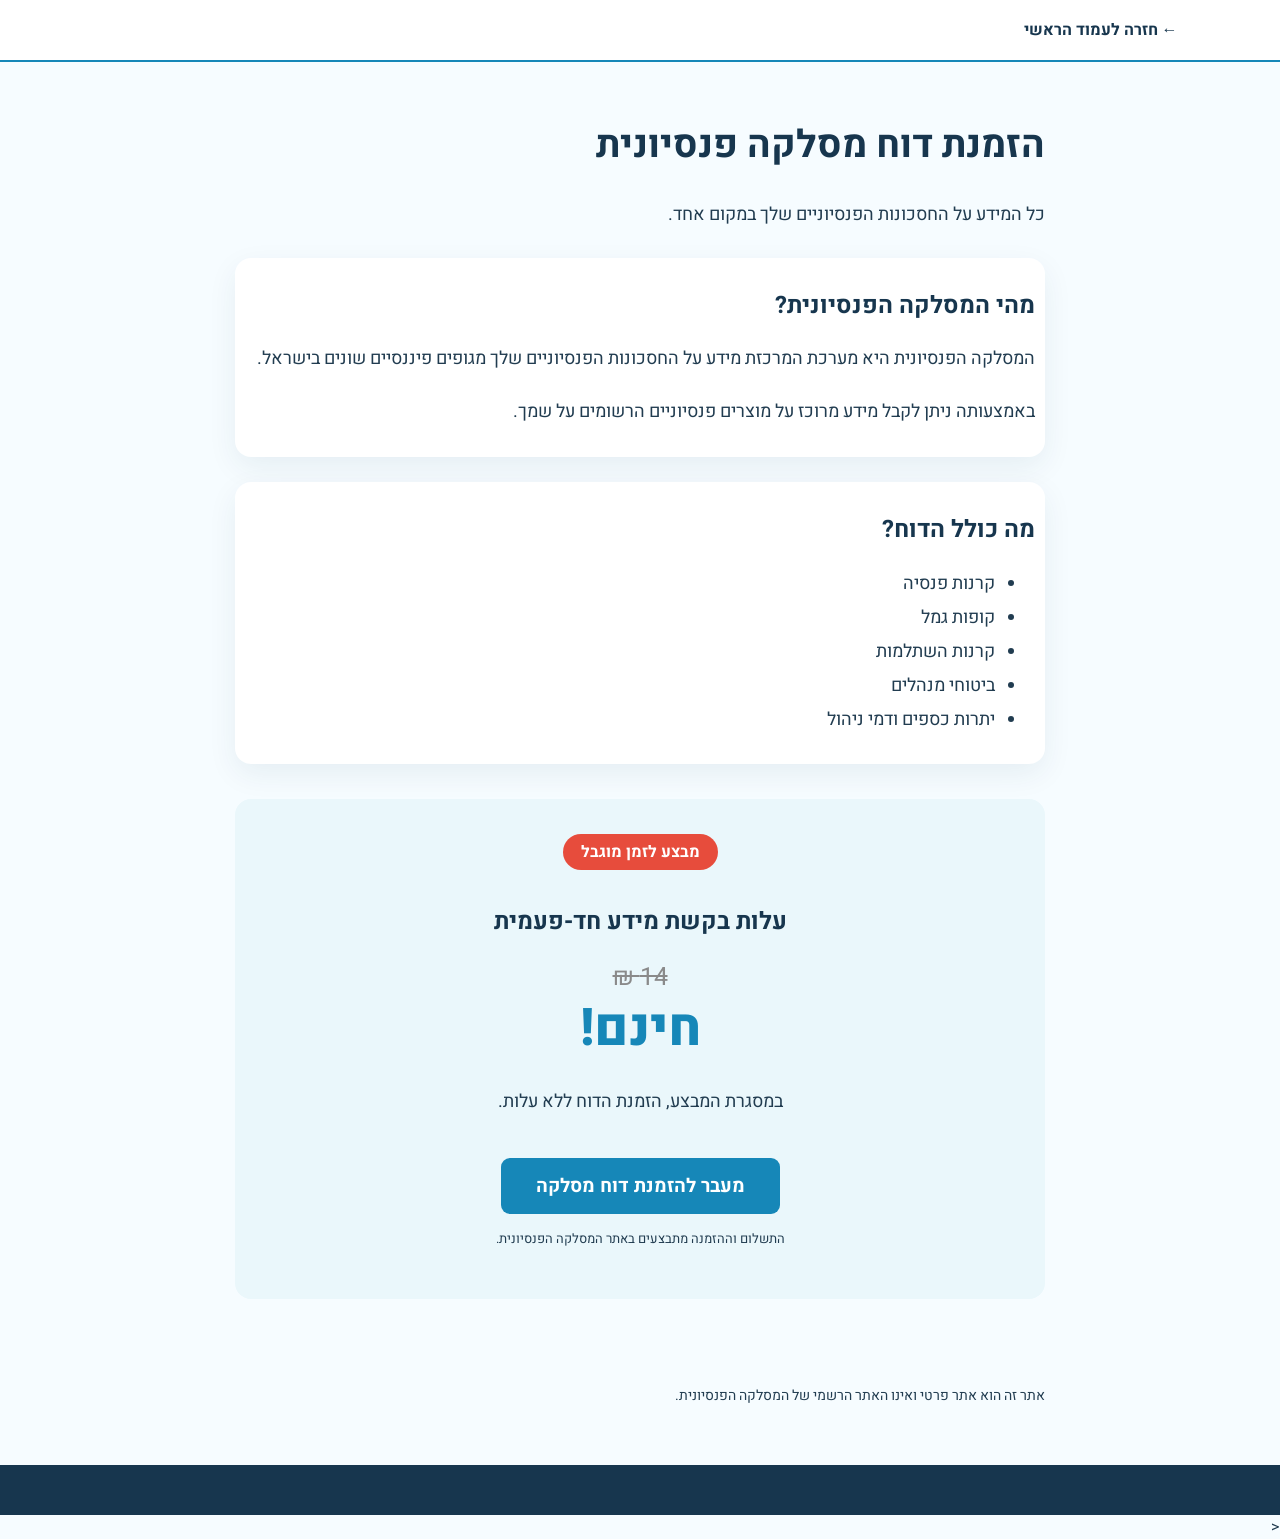
==== pension-report.html @ 01f2f9e6 "Add files via upload" ====
<!DOCTYPE html>
<html lang="he" dir="rtl">
<head>
    
<meta charset="UTF-8">
<meta name="viewport"
      content="width=device-width, initial-scale=1">

<title>הזמנת דוח פנסיוני</title>

<link href="https://fonts.googleapis.com/css2?family=Heebo:wght@400;500;600;700;800&display=swap"
      rel="stylesheet">

<style>
* {
    box-sizing: border-box;
}

body {
    margin: 0;
    font-family: Heebo, Arial, sans-serif;
    color: #213c50;
    background: #f6fcff;
}

header {
    background: white;
    padding: 18px 8%;
    border-bottom: 2px solid #1687b8;
}

header a {
    color: #17364e;
    text-decoration: none;
    font-weight: 700;
}

.container {
    max-width: 850px;
    margin: 55px auto;
    padding: 0 20px;
}

h1 {
    color: #17364e;
    font-size: 38px;
}

h2 {
    color: #17364e;
    font-size: 24px;
}

p, li {
    font-size: 18px;
    line-height: 1.9;
}

.info-box {
    background: white;
    border-radius: 16px;
    padding: 10px;
    margin: 25px 0;
    box-shadow: 0 10px 30px #143c5812;
}

.price-box {
    background: #eaf7fb;
    border-radius: 16px;
    padding: 35px;
    text-align: center;
    margin-top: 35px;
}

.sale-badge {
    display: inline-block;
    background: #e74c3c;
    color: white;
    font-size: 16px;
    font-weight: 700;
    padding: 6px 18px;
    border-radius: 30px;
    margin-bottom: 15px;
}

.old-price {
    font-size: 25px;
    color: #8a8a8a;
    text-decoration: line-through;
    margin-top: 10px;
}

.price {
    font-size: 52px;
    font-weight: 800;
    color: #1687b8;
    margin-top: -5px;
}

/* כפתור פתיחת הטופס */
.order-button {
    display: inline-block;
    background: #1687b8;
    color: white;
    padding: 14px 35px;
    border-radius: 9px;
    border: none;
    text-decoration: none;
    font-family: Heebo, Arial, sans-serif;
    font-size: 19px;
    font-weight: 700;
    margin-top: 20px;
    cursor: pointer;
    transition: background 0.2s ease;
}

.order-button:hover {
    background: #0e6e9a;
}

/* טופס הזמנה */
.order-form {
    max-width: 850px;
    margin: 0 auto;
    background: white;
    border-radius: 16px;
    padding: 35px;
    box-shadow: 0 10px 30px #143c5812;

    max-height: 0;
    overflow: hidden;
    opacity: 0;
    transform: translateY(-10px);

    transition:
        max-height 0.7s ease,
        opacity 0.5s ease,
        transform 0.6s ease,
        margin 0.6s ease,
        padding 0.6s ease;
}

.order-form.open {
    max-height: 1000px;
    opacity: 1;
    transform: translateY(0);
    margin-top: 25px;
}

.order-form h2 {
    margin-top: 0;
    margin-bottom: 8px;
}

.form-intro {
    font-size: 17px;
    line-height: 1.8;
    margin-bottom: 25px;
}

.form-grid {
    display: grid;
    grid-template-columns: 1fr 1fr;
    gap: 18px;
}

.form-group {
    display: flex;
    flex-direction: column;
}

.form-group label {
    font-size: 16px;
    font-weight: 600;
    color: #17364e;
    margin-bottom: 7px;
}

.form-group label span {
    color: #d9534f;
}

.form-group label small {
    color: #777;
    font-weight: 400;
}

.form-group input {
    width: 100%;
    padding: 13px 15px;
    border: 1px solid #ccdce4;
    border-radius: 9px;
    font-family: Heebo, Arial, sans-serif;
    font-size: 17px;
    color: #213c50;
    background: white;
    outline: none;
    transition: border-color 0.2s ease, box-shadow 0.2s ease;
}

.form-group input:focus {
    border-color: #1687b8;
    box-shadow: 0 0 0 3px #1687b81a;
}

.send-button {
    width: 100%;
    background: #1687b8;
    color: white;
    padding: 15px 30px;
    border: none;
    border-radius: 9px;
    font-family: Heebo, Arial, sans-serif;
    font-size: 19px;
    font-weight: 700;
    margin-top: 25px;
    cursor: pointer;
    transition: background 0.2s ease;
}

.send-button:hover {
    background: #0e6e9a;
}

.form-note {
    font-size: 13px;
    color: #777;
    margin-top: 15px;
    text-align: center;
}

footer {
    background: #17364e;
    color: white;
    text-align: center;
    padding: 25px;
}

@media(max-width: 600px) {

    h1 {
        font-size: 30px;
    }

    .container {
        margin: 30px auto;
    }

    .price-box {
        padding: 25px 20px;
    }

    .order-form {
        padding: 25px 20px;
    }

    .form-grid {
        grid-template-columns: 1fr;
    }

    .price {
        font-size: 45px;
    }
}
</style>
</head>

<body>

<header>
    <a href="index.html">← חזרה לעמוד הראשי</a>
</header>

<main class="container">

<h1>הזמנת דוח מסלקה פנסיונית</h1>

<p>
כל המידע על החסכונות הפנסיוניים שלך
במקום אחד.
</p>

<div class="info-box">
    <h2>מהי המסלקה הפנסיונית?</h2>

    <p>
    המסלקה הפנסיונית היא מערכת המרכזת
    מידע על החסכונות הפנסיוניים שלך
    מגופים פיננסיים שונים בישראל.
    </p>

    <p>
    באמצעותה ניתן לקבל מידע מרוכז
    על מוצרים פנסיוניים הרשומים על שמך.
    </p>
</div>

<div class="info-box">
    <h2>מה כולל הדוח?</h2>

    <ul>
        <li>קרנות פנסיה</li>
        <li>קופות גמל</li>
        <li>קרנות השתלמות</li>
        <li>ביטוחי מנהלים</li>
        <li>יתרות כספים ודמי ניהול</li>
    </ul>
</div>

<div class="price-box">

    <div class="sale-badge">מבצע לזמן מוגבל</div>

    <h2>עלות בקשת מידע חד-פעמית</h2>

    <div class="old-price">14 ₪</div>

    <div class="price">חינם!</div>

    <p>
        במסגרת המבצע, הזמנת הדוח ללא עלות.
    </p>

    <button type="button"
            class="order-button"
            onclick="openOrderForm()">
        מעבר להזמנת דוח מסלקה
    </button>

    <p style="font-size:13px">
        התשלום וההזמנה מתבצעים
        באתר המסלקה הפנסיונית.
    </p>

</div>


<!-- טופס הזמנת הדוח -->

<div id="orderForm" class="order-form">

    <h2>הזמנת דוח מסלקה פנסיונית</h2>

    <p class="form-intro">
        מלאו את הפרטים הבאים ונציג מטעמנו
        יחזור אליכם להמשך הטיפול בהזמנה.
    </p>

    <form action="YOUR_FORM_ENDPOINT" method="POST" onsubmit="return validateForm()">

        <div class="form-grid">

            <!-- שם פרטי -->
            <div class="form-group">
                <label for="firstName">
                    שם פרטי <span>*</span>
                </label>

                <input
                    type="text"
                    id="firstName"
                    name="firstName"
                    autocomplete="given-name"
                    minlength="2"
                    maxlength="20"
                    pattern="[א-תa-zA-ZÀ-ÿ\s\-]+"
                    title="יש להזין שם פרטי בלבד, ללא מספרים או תווים מיוחדים"
                    required>
            </div>


            <!-- שם משפחה -->
            <div class="form-group">
                <label for="lastName">
                    שם משפחה <span>*</span>
                </label>

                <input
                    type="text"
                    id="lastName"
                    name="lastName"
                    autocomplete="family-name"
                    minlength="2"
                    maxlength="30"
                    pattern="[א-תa-zA-ZÀ-ÿ\s\-]+"
                    title="יש להזין שם משפחה בלבד, ללא מספרים או תווים מיוחדים"
                    required>
            </div>


            <!-- תעודת זהות -->
            <div class="form-group">
                <label for="idNumber">
                    מספר תעודת זהות <span>*</span>
                </label>

                <input
                    type="text"
                    id="idNumber"
                    name="idNumber"
                    inputmode="numeric"
                    minlength="9"
                    maxlength="9"
                    pattern="[0-9]{9}"
                    title="יש להזין מספר תעודת זהות בעל 9 ספרות"
                    required>
            </div>


            <!-- טלפון -->
            <div class="form-group">
                <label for="phone">
                    מספר טלפון נייד <span>*</span>
                </label>

                <input
                    type="tel"
                    id="phone"
                    name="phone"
                    inputmode="numeric"
                    maxlength="10"
                    pattern="05[0-9]{8}"
                    title="יש להזין מספר טלפון נייד ישראלי תקין, לדוגמה 0501234567"
                    autocomplete="tel"
                    required>
            </div>


            <!-- עיר -->
            <div class="form-group">
                <label for="city">
                    עיר <span>*</span>
                </label>

                <input
                    type="text"
                    id="city"
                    name="city"
                    minlength="2"
                    maxlength="30"
                    pattern="[א-תa-zA-ZÀ-ÿ\s\-]+"
                    title="יש להזין שם עיר בלבד"
                    autocomplete="address-level2"
                    required>
            </div>


            <!-- רחוב -->
            <div class="form-group">
                <label for="street">
                    רחוב <span>*</span>
                </label>

                <input
                    type="text"
                    id="street"
                    name="street"
                    minlength="2"
                    maxlength="40"
                    pattern="[א-תa-zA-ZÀ-ÿ\s\-]+"
                    title="יש להזין שם רחוב בלבד"
                    autocomplete="street-address"
                    required>
            </div>


            <!-- מספר בית -->
            <div class="form-group">
                <label for="houseNumber">
                    מספר בית <span>*</span>
                </label>

                <input
                    type="text"
                    id="houseNumber"
                    name="houseNumber"
                    inputmode="numeric"
                    maxlength="4"
                    pattern="[0-9]{1,4}"
                    title="יש להזין מספר בית בלבד, עד 4 ספרות"
                    required>
            </div>


            <!-- מייל -->
            <div class="form-group">
                <label for="email">
                    כתובת מייל
                    <small>(אופציונלי)</small>
                </label>

                <input
                    type="email"
                    id="email"
                    name="email"
                    maxlength="100"
                    autocomplete="email">
            </div>

        </div>


        <button type="submit" class="send-button">
            שליחת פרטים
        </button>

        <p class="form-note">
            השדות המסומנים בכוכבית (*) הם שדות חובה.
        </p>

    </form>

</div>


<p style="font-size:14px">
אתר זה הוא אתר פרטי ואינו האתר הרשמי
של המסלקה הפנסיונית.
</p>

</main>

<footer>
</footer>


<<script>

function openOrderForm() {

    const form = document.getElementById("orderForm");

    form.classList.toggle("open");

    if (form.classList.contains("open")) {

        setTimeout(function() {

            form.scrollIntoView({
                behavior: "smooth",
                block: "start"
            });

        }, 150);

    }
}


/* הגבלת הקלדה בשדות */

document.getElementById("firstName").addEventListener("input", function () {
    this.value = this.value.replace(/[^א-תa-zA-ZÀ-ÿ\s\-]/g, "");
});

document.getElementById("lastName").addEventListener("input", function () {
    this.value = this.value.replace(/[^א-תa-zA-ZÀ-ÿ\s\-]/g, "");
});

document.getElementById("city").addEventListener("input", function () {
    this.value = this.value.replace(/[^א-תa-zA-ZÀ-ÿ\s\-]/g, "");
});

document.getElementById("street").addEventListener("input", function () {
    this.value = this.value.replace(/[^א-תa-zA-ZÀ-ÿ\s\-]/g, "");
});

document.getElementById("idNumber").addEventListener("input", function () {
    this.value = this.value.replace(/\D/g, "").slice(0, 9);
});

document.getElementById("phone").addEventListener("input", function () {
    this.value = this.value.replace(/\D/g, "").slice(0, 10);
});

document.getElementById("houseNumber").addEventListener("input", function () {
    this.value = this.value.replace(/\D/g, "").slice(0, 4);
});


/* בדיקה נוספת לפני שליחה */

function validateForm() {

    const id = document.getElementById("idNumber").value;
    const phone = document.getElementById("phone").value;

    if (id.length !== 9) {
        alert("יש להזין מספר תעודת זהות בעל 9 ספרות.");
        return false;
    }

    if (!/^05\d{8}$/.test(phone)) {
        alert("יש להזין מספר טלפון נייד ישראלי תקין.");
        return false;
    }

    return true;
}

</script>

</body>
</html>
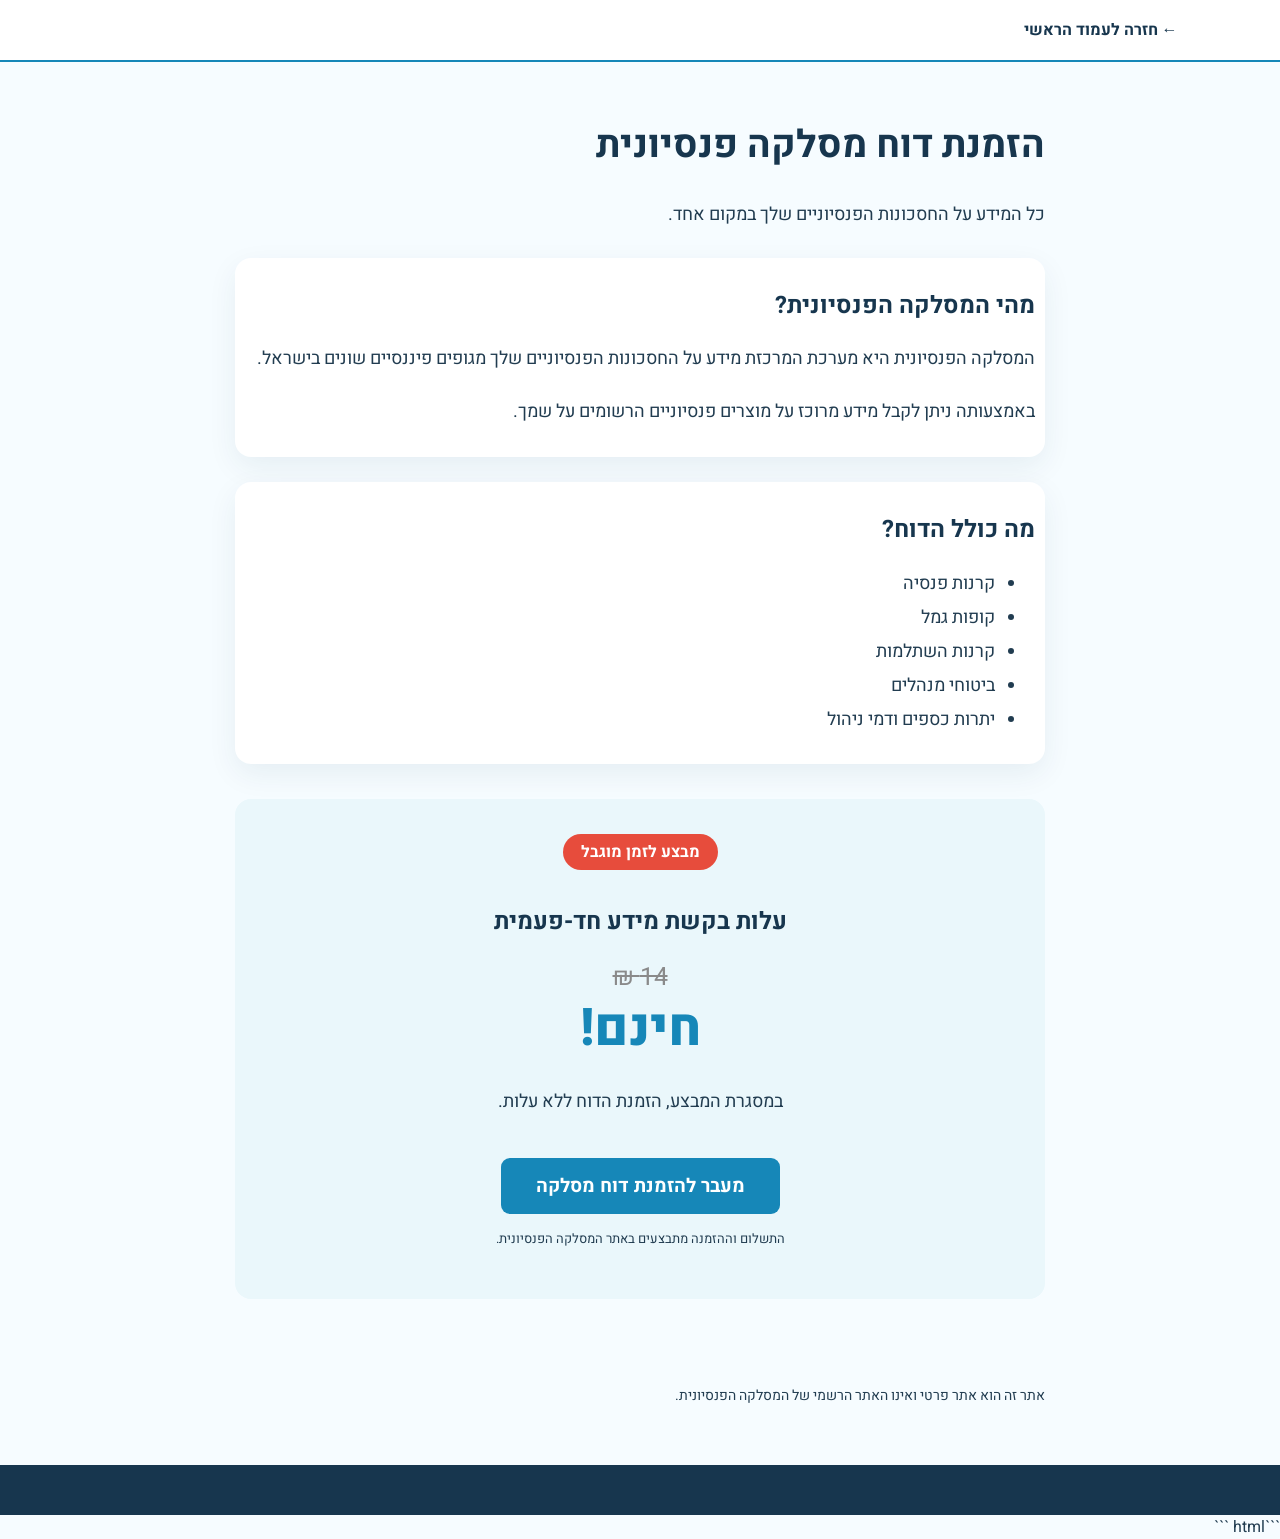
==== commit 7faf18cc: "Update pension form and success message handling" ====
--- a/pension-report.html
+++ b/pension-report.html
@@ -12,6 +12,27 @@
       rel="stylesheet">
 
 <style>
+    ```css
+.success-message {
+    text-align: center;
+    padding: 40px 20px;
+}
+
+.success-icon {
+    font-size: 50px;
+    margin-bottom: 15px;
+}
+
+.success-message h2 {
+    color: #17364e;
+    margin-bottom: 10px;
+}
+
+.success-message p {
+    font-size: 18px;
+    color: #213c50;
+}
+
 * {
     box-sizing: border-box;
 }
@@ -346,7 +367,17 @@
         יחזור אליכם להמשך הטיפול בהזמנה.
     </p>
 
-    <form action="YOUR_FORM_ENDPOINT" method="POST" onsubmit="return validateForm()">
+    <form
+        
+    id="pensionForm"
+    action="https://formspree.io/f/xkjowavk"
+    method="POST"
+>
+        <input
+    type="hidden"
+    name="_subject"
+    value="פנייה חדשה – הזמנת דוח מסלקה פנסיונית"
+>
 
         <div class="form-grid">
 
@@ -361,7 +392,7 @@
                     id="firstName"
                     name="firstName"
                     autocomplete="given-name"
-                    minlength="2"
+                    minlength="1"
                     maxlength="20"
                     pattern="[א-תa-zA-ZÀ-ÿ\s\-]+"
                     title="יש להזין שם פרטי בלבד, ללא מספרים או תווים מיוחדים"
@@ -524,7 +555,8 @@
 </footer>
 
 
-<<script>
+```html
+<script>
 
 function openOrderForm() {
 
@@ -578,27 +610,97 @@
 });
 
 
-/* בדיקה נוספת לפני שליחה */
-
-function validateForm() {
+/* שליחת הטופס ל-Formspree בלי לעזוב את האתר */
+
+const pensionForm = document.getElementById("pensionForm");
+
+pensionForm.addEventListener("submit", async function (event) {
+
+    event.preventDefault();
+
+    /* בדיקת תקינות */
 
     const id = document.getElementById("idNumber").value;
     const phone = document.getElementById("phone").value;
 
     if (id.length !== 9) {
         alert("יש להזין מספר תעודת זהות בעל 9 ספרות.");
-        return false;
+        return;
     }
 
     if (!/^05\d{8}$/.test(phone)) {
         alert("יש להזין מספר טלפון נייד ישראלי תקין.");
-        return false;
-    }
-
-    return true;
-}
+        return;
+    }
+
+
+    /* כפתור השליחה */
+
+    const submitButton =
+        pensionForm.querySelector(".send-button");
+
+    submitButton.disabled = true;
+    submitButton.textContent = "שולח...";
+
+
+    try {
+
+        const response = await fetch(
+            pensionForm.action,
+            {
+                method: "POST",
+                body: new FormData(pensionForm),
+                headers: {
+                    "Accept": "application/json"
+                }
+            }
+        );
+
+
+        if (response.ok) {
+
+            /* הצלחה */
+
+            pensionForm.innerHTML = `
+                <div class="success-message">
+
+                    <div class="success-icon">
+                        ✅
+                    </div>
+
+                    <h2>
+                        הפרטים התקבלו בהצלחה!
+                    </h2>
+
+                    <p>
+                        נחזור אליך בהקדם.
+                    </p>
+
+                </div>
+            `;
+
+        } else {
+
+            throw new Error("Formspree error");
+
+        }
+
+    } catch (error) {
+
+        submitButton.disabled = false;
+        submitButton.textContent = "שליחת פרטים";
+
+        alert(
+            "אירעה שגיאה בשליחת הפרטים. אנא נסה שוב."
+        );
+
+    }
+
+});
 
 </script>
+```
+
 
 </body>
-</html>+</html>
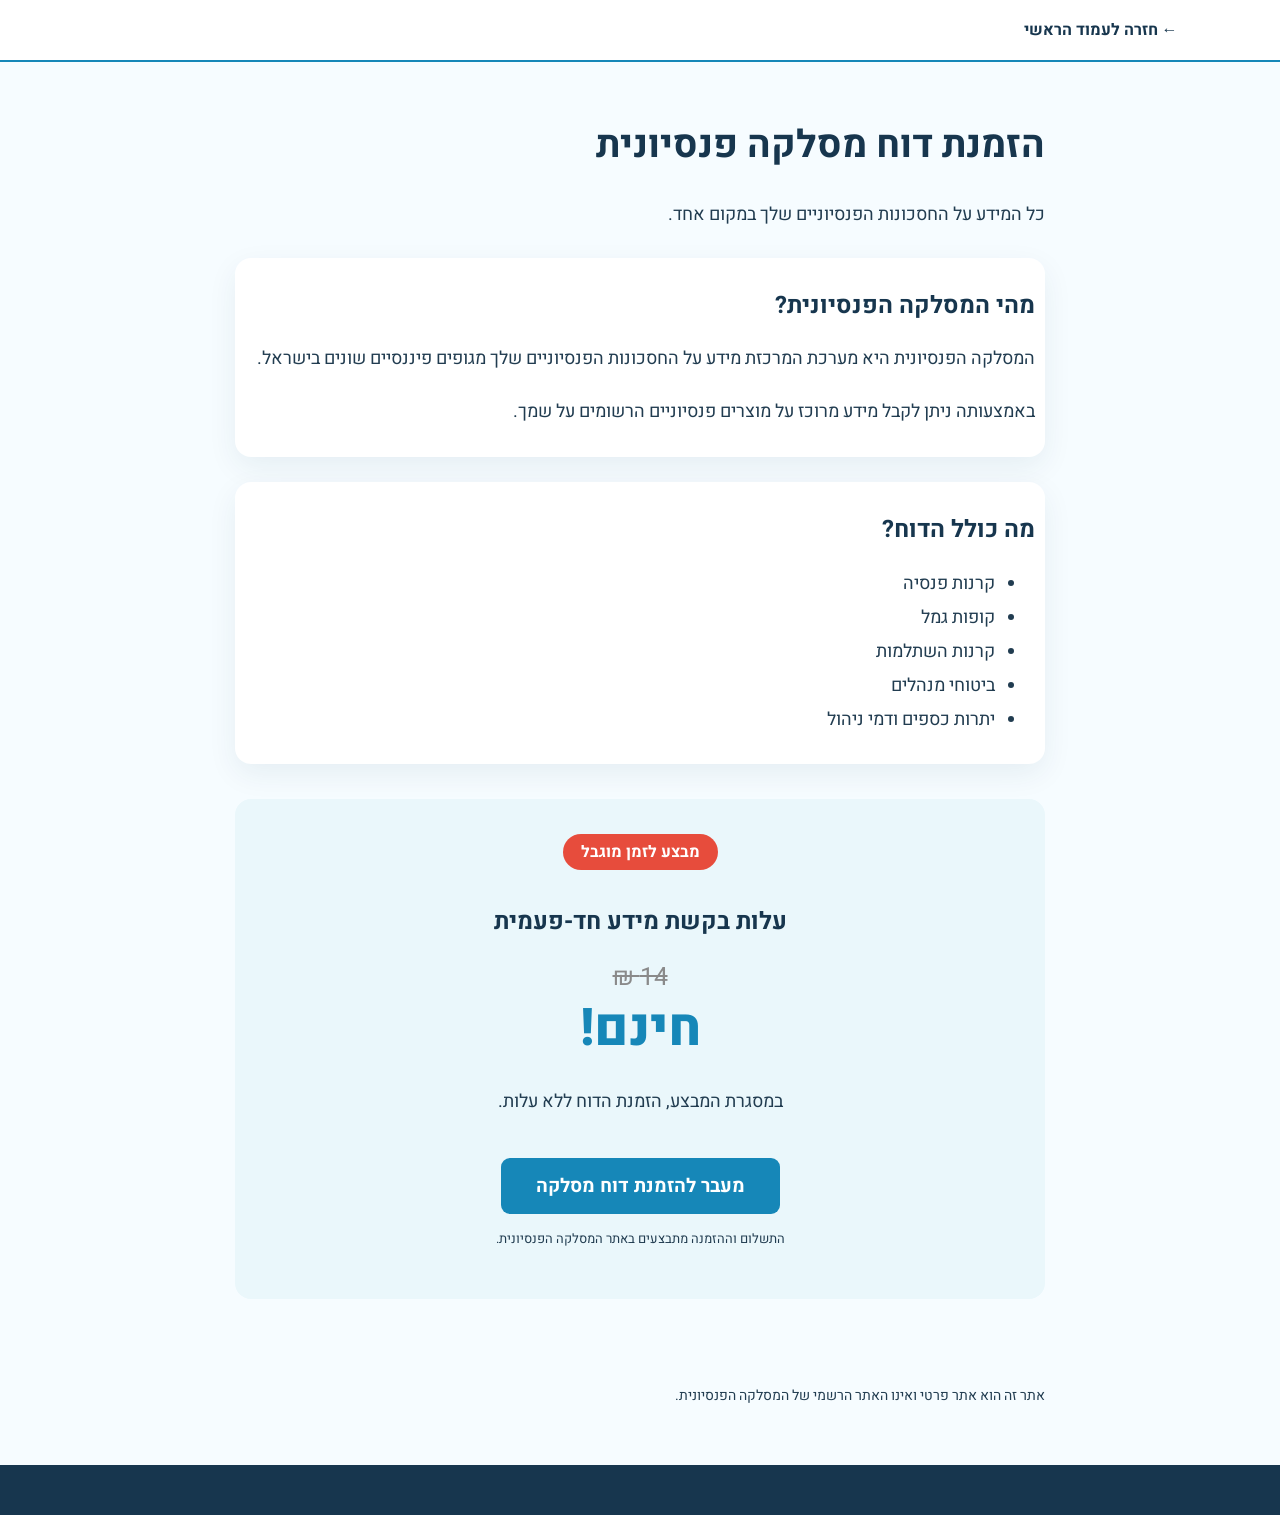
==== commit 11f7f4bd: "Clean up pension-report.html by removing comments Removed unnecessary code comments and formatting." ====
--- a/pension-report.html
+++ b/pension-report.html
@@ -554,8 +554,6 @@
 <footer>
 </footer>
 
-
-```html
 <script>
 
 function openOrderForm() {
@@ -699,7 +697,6 @@
 });
 
 </script>
-```
 
 
 </body>
